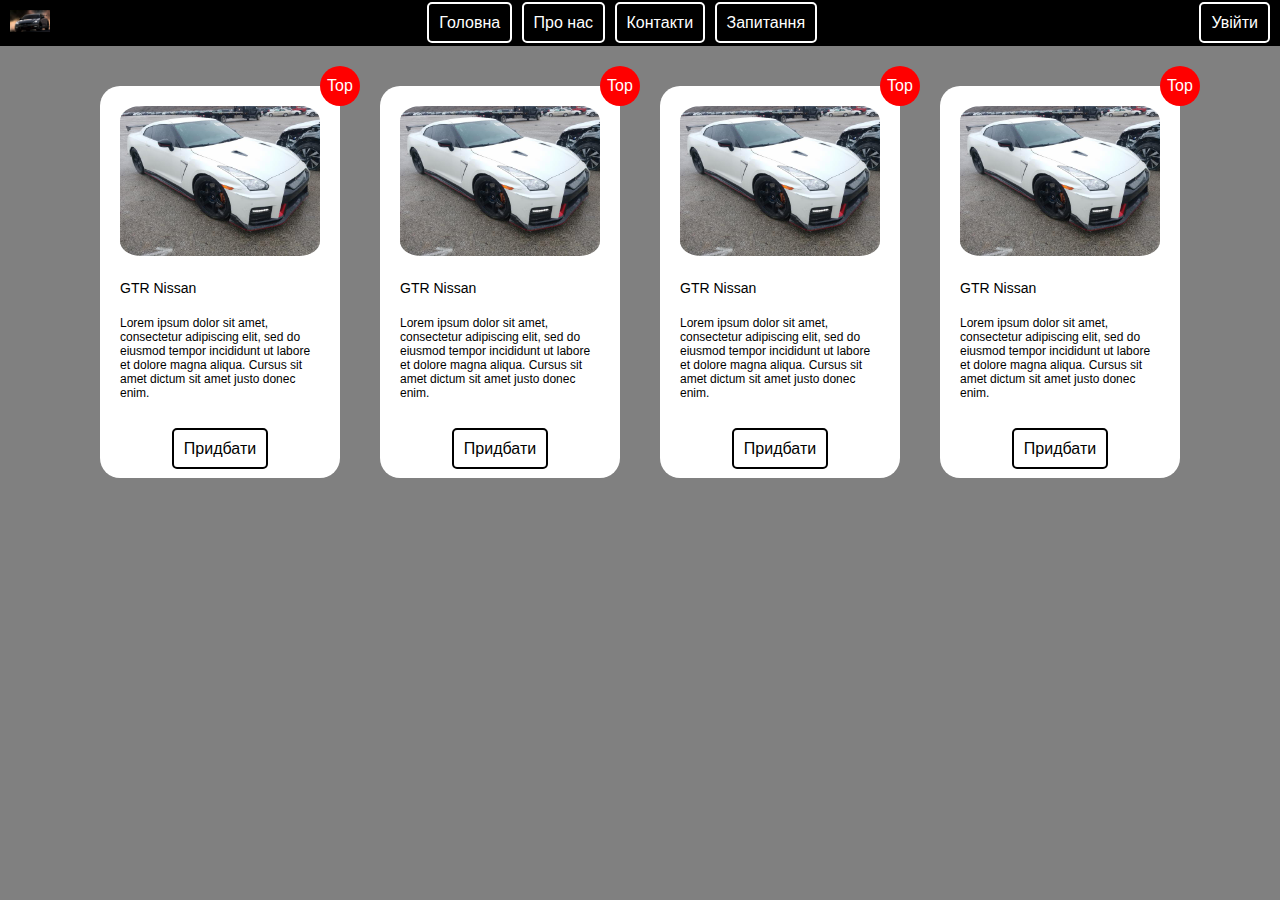
==== index.html @ 3092bdd8 "task" ====
<!DOCTYPE html>
<html lang="en">
<head>
    <meta charset="UTF-8">
    <title>Project</title>
    <link rel = "stylesheet" href="style.css">
</head>
<body>
    <header>
        <div class="logo"> 
            <img src="image/icon.png" alt="Ікона">
        </div>
        <div class="buttons"> 
            <a href="#" class="button-header">Головна</a>
            <a href="#" class="button-header">Про нас</a>
            <a href="#" class="button-header">Контакти</a>
            <a href="#" class="button-header">Запитання</a>
        </div>
        <div class="btn-menu">
                <li><a class="button-header" href="">Меню</a>
                    <ul>
                        <li><a href="">Головна</a></li>
                        <li><a href="">Про нас</a></li>
                        <li><a href="">Контакти</a></li>
                        <li><a href="">Запитання</a></li>
                    </ul>
                </li>
            </div>
        <div class="login-button"> 
           <a href="#" class="button-header">Увійти</a>
        </div>
    </header>


    <div class="wrapper">
        
        <div class="card">
            <img src="image/card.jpg" alt="Ікона" class="card-image">
            <div class="card-title"> GTR Nissan</div>
            <div class= "card-sub">Lorem ipsum dolor sit amet, consectetur adipiscing elit, sed do eiusmod tempor incididunt ut labore et dolore magna aliqua. Cursus sit amet dictum sit amet justo donec enim. 
            </div>
            <div class="card-button">  <a class="card-butt" href="#">Придбати</a>
            </div>
        </div>

        <div class="card">
            <img src="image/card.jpg" alt="Ікона" class="card-image">
            <div class="card-title"> GTR Nissan</div>
            <div class= "card-sub">Lorem ipsum dolor sit amet, consectetur adipiscing elit, sed do eiusmod tempor incididunt ut labore et dolore magna aliqua. Cursus sit amet dictum sit amet justo donec enim. 
            </div>
            <div class="card-button">  <a class="card-butt" href="#">Придбати</a></div>
        </div>

        <div class="card">
            <img src="image/card.jpg" alt="Ікона" class="card-image">
            <div class="card-title"> GTR Nissan</div>
            <div class= "card-sub">Lorem ipsum dolor sit amet, consectetur adipiscing elit, sed do eiusmod tempor incididunt ut labore et dolore magna aliqua. Cursus sit amet dictum sit amet justo donec enim. 
            </div>
            <div class="card-button">  <a class="card-butt" href="#">Придбати</a></div>
        </div>


        <div class="card">
            <img src="image/card.jpg" alt="Ікона" class="card-image">
            <div class="card-title"> GTR Nissan</div>
            <div class= "card-sub">Lorem ipsum dolor sit amet, consectetur adipiscing elit, sed do eiusmod tempor incididunt ut labore et dolore magna aliqua. Cursus sit amet dictum sit amet justo donec enim. 
            </div>
            <div class="card-button">  <a class="card-butt" href="#">Придбати</a></div>
        </div>
    </div>

</body>
</html>
---- style.css ----
body 
{
    margin: 0;
    font-family: sans-serif;
    background-color: grey;
}

header {
    display: flex;
    justify-content: space-between;
    align-items: center;
    padding: 10px;
    background-color: black; 
}

.logo img {
    width: 40px;
}

.buttons .button-header {
    margin-right: 5px; 
}

.button-header 
{
    padding: 10px; 
    border: 2px solid white; 
    border-radius: 5px;
    text-decoration: none; 
    color: white; 
}

.button-header:hover {
    background-color: white; 
    color: black; 
}

.wrapper 
{
    display: flex;
    justify-content: center;
    margin-top: 20px;  
    flex-wrap: wrap;  
}

.card 
{
    background-color: white;
    width: 200px;
    border-radius: 20px;
    padding:20px;
    margin: 20px;
    position: relative;
    transition: .3s;
}

.card:hover
{
    transition: .3s;
    box-shadow: 5px 5px 20px #1A1A19;
}

.card::before
{
    position: absolute;
    text-align: center;
    content: "Top";
    width: 40px;
    height: 40px;
    top: -20px; 
    right: -20px; 
    background-color: red;
    color: white;
    border-radius: 100%; 
    line-height: 40px;
}

.card-image {
    width: 100%;
    border-radius: 10%;
}

.card-sub {
    font-size: 12px;
    font-weight: 300;
    margin-top: 20px;
}

.card-title {
    margin-top: 20px;
    font-size: 14px;
    font-weight: 500;
}

.card-button {
    margin-top: 40px; 
    text-align: center;
}

.card-butt {
    padding: 10px; 
    border: 2px solid black; 
    border-radius: 5px;
    text-decoration: none; 
    color: black; 
}

.card-butt:hover {
   background-color: black;
   color: white;
}

.btn-menu 
{
    display: none;
}

.btn-menu li 
{
    width: 100px;
    list-style: none;
    position: relative;
}

.btn-menu a 
{
    display: block;
    text-align: center;
    padding: 10px;
    border: 2px solid white; 
    border-radius: 5px;
    text-decoration: none; 
    color: white; 
    transition: all .5s;
}

.btn-menu a:hover {
    background: white;
    color:black;
}

.btn-menu ul {
    position: absolute;
    display: none;
    padding: 0;
    margin: 0; 
    z-index: 1;
}


.btn-menu ul li a {
    border-color: black; 
    background-color: white;
    color: black;
}
.btn-menu ul li a:hover {
    border-color: black; 
    background-color: black;
    color: white;
}

.btn-menu li:hover ul 
{
    display: block;
}


@media screen and (max-width: 769px) 
{
    .buttons 
    {
        display: none;
    }

    .card 
    {
       width: 100%; 
    }

    .btn-menu
    {
        display: block;
    }
}

@media screen and (min-width: 769px) and (max-width: 960px) {

    .card 
    {
        width: calc(50% - 80px) ; 
    }
}
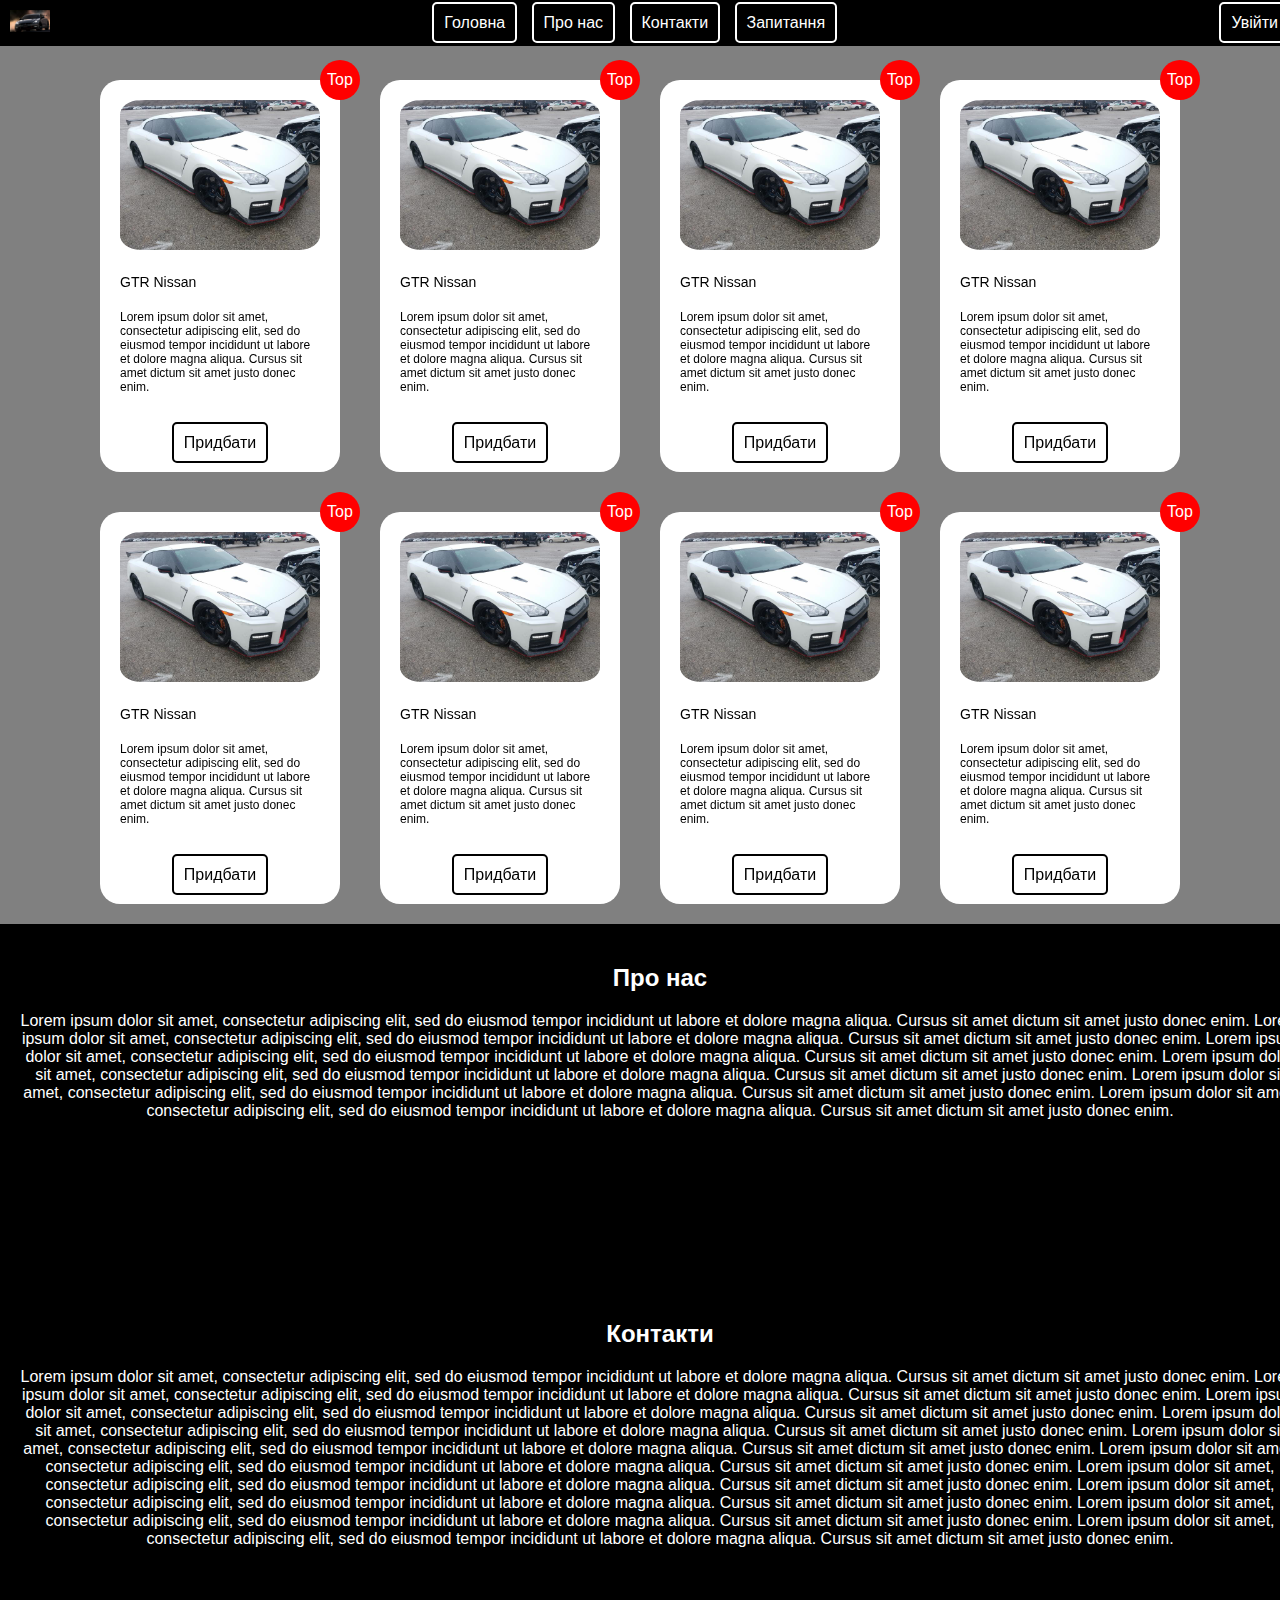
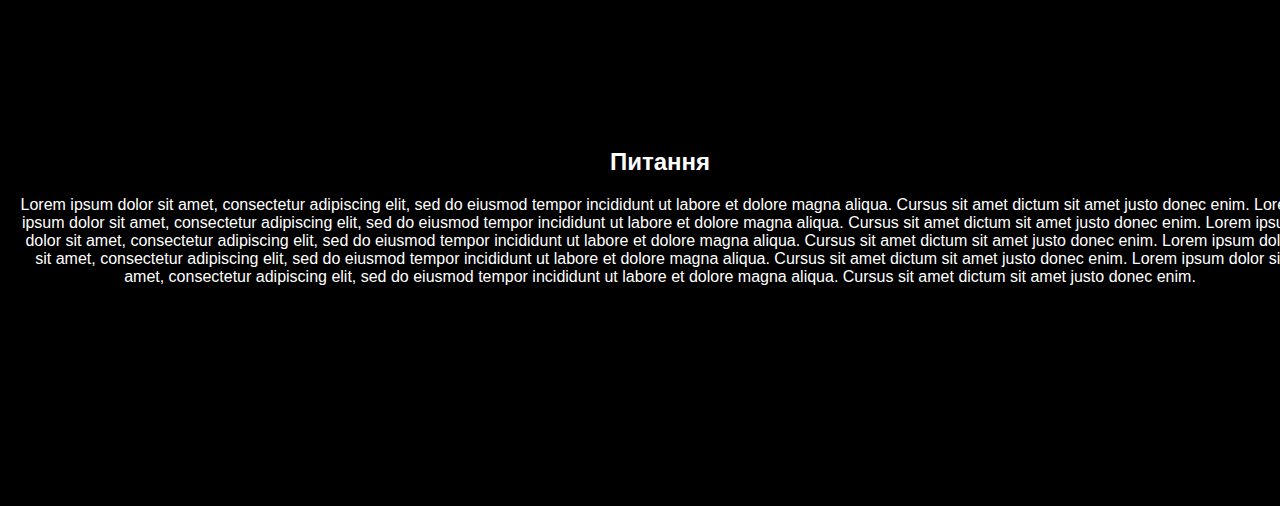
==== commit 8be1113b: "task" ====
--- a/index.html
+++ b/index.html
@@ -4,70 +4,246 @@
     <meta charset="UTF-8">
     <title>Project</title>
     <link rel = "stylesheet" href="style.css">
+
+    
+    <script>
+    function handleClickInfo(event) {
+      
+        var clickedElement = event.target;
+
+        var parent = clickedElement.closest('.card');
+
+        parent.style.transform = 'rotateY(180deg)';
+        parent.style.boxShadow = '5px 5px 20px #1A1A19';
+
+    }
+    function handleClickNoInfo(event) {
+      
+        var clickedElement = event.target;
+
+        var parent = clickedElement.closest('.card');
+
+        parent.style.transform = 'rotateY(0deg)';
+        parent.style.boxShadow = 'none';
+
+    }
+
+
+</script>
+
+
+
 </head>
 <body>
+    <div class="page">
     <header>
         <div class="logo"> 
             <img src="image/icon.png" alt="Ікона">
         </div>
         <div class="buttons"> 
-            <a href="#" class="button-header">Головна</a>
-            <a href="#" class="button-header">Про нас</a>
-            <a href="#" class="button-header">Контакти</a>
-            <a href="#" class="button-header">Запитання</a>
+            <a href="#main" class="button-header">Головна</a>
+            <a href="#about" class="button-header">Про нас</a>
+            <a href="#contact" class="button-header">Контакти</a>
+            <a href="#questions" class="button-header">Запитання</a>
         </div>
         <div class="btn-menu">
                 <li><a class="button-header" href="">Меню</a>
                     <ul>
-                        <li><a href="">Головна</a></li>
-                        <li><a href="">Про нас</a></li>
-                        <li><a href="">Контакти</a></li>
-                        <li><a href="">Запитання</a></li>
+                        <li><a href="#main">Головна</a></li>
+                        <li><a href="#about">Про нас</a></li>
+                        <li><a href="#contact">Контакти</a></li>
+                        <li><a href="#questions">Запитання</a></li>
                     </ul>
                 </li>
             </div>
         <div class="login-button"> 
-           <a href="#" class="button-header">Увійти</a>
+           <a href="login.html" class="button-header">Увійти</a>
         </div>
     </header>
 
 
-    <div class="wrapper">
+    <div class="wrapper" id="main">
         
-        <div class="card">
-            <img src="image/card.jpg" alt="Ікона" class="card-image">
-            <div class="card-title"> GTR Nissan</div>
-            <div class= "card-sub">Lorem ipsum dolor sit amet, consectetur adipiscing elit, sed do eiusmod tempor incididunt ut labore et dolore magna aliqua. Cursus sit amet dictum sit amet justo donec enim. 
-            </div>
-            <div class="card-button">  <a class="card-butt" href="#">Придбати</a>
-            </div>
-        </div>
-
-        <div class="card">
-            <img src="image/card.jpg" alt="Ікона" class="card-image">
-            <div class="card-title"> GTR Nissan</div>
-            <div class= "card-sub">Lorem ipsum dolor sit amet, consectetur adipiscing elit, sed do eiusmod tempor incididunt ut labore et dolore magna aliqua. Cursus sit amet dictum sit amet justo donec enim. 
-            </div>
-            <div class="card-button">  <a class="card-butt" href="#">Придбати</a></div>
-        </div>
-
-        <div class="card">
-            <img src="image/card.jpg" alt="Ікона" class="card-image">
-            <div class="card-title"> GTR Nissan</div>
-            <div class= "card-sub">Lorem ipsum dolor sit amet, consectetur adipiscing elit, sed do eiusmod tempor incididunt ut labore et dolore magna aliqua. Cursus sit amet dictum sit amet justo donec enim. 
-            </div>
-            <div class="card-button">  <a class="card-butt" href="#">Придбати</a></div>
-        </div>
-
-
-        <div class="card">
-            <img src="image/card.jpg" alt="Ікона" class="card-image">
-            <div class="card-title"> GTR Nissan</div>
-            <div class= "card-sub">Lorem ipsum dolor sit amet, consectetur adipiscing elit, sed do eiusmod tempor incididunt ut labore et dolore magna aliqua. Cursus sit amet dictum sit amet justo donec enim. 
-            </div>
-            <div class="card-button">  <a class="card-butt" href="#">Придбати</a></div>
-        </div>
+     
+
+        <div class="card">
+        <div class="card-front">
+            <img src="image/card.jpg" alt="Ікона" class="card-image">
+            <div class="card-title"> GTR Nissan</div>
+            <div class= "card-sub">Lorem ipsum dolor sit amet, consectetur adipiscing elit, sed do eiusmod tempor incididunt ut labore et dolore magna aliqua. Cursus sit amet dictum sit amet justo donec enim. 
+            </div>
+            <div class="card-button">  
+                <a class="card-butt" href="#" onclick="handleClickInfo(event)">Придбати</a>
+            </div>
+        </div>
+        <div class="card-back">
+            <div class="card-content">
+                <p>Нема в наявності</p>
+                <a class="card-butt" href="#" onclick="handleClickNoInfo(event)">До товару</a>
+            </div>
+        </div>
+        </div>
+
+
+        <div class="card">
+        <div class="card-front">
+            <img src="image/card.jpg" alt="Ікона" class="card-image">
+            <div class="card-title"> GTR Nissan</div>
+            <div class= "card-sub">Lorem ipsum dolor sit amet, consectetur adipiscing elit, sed do eiusmod tempor incididunt ut labore et dolore magna aliqua. Cursus sit amet dictum sit amet justo donec enim. 
+            </div>
+            <div class="card-button">  
+                <a class="card-butt" href="#" onclick="handleClickInfo(event)">Придбати</a>
+            </div>
+        </div>
+        <div class="card-back">
+            <div class="card-content">
+                <p>Нема в наявності</p>
+                <a class="card-butt" href="#" onclick="handleClickNoInfo(event)">До товару</a>
+            </div>
+        </div>
+        </div>
+
+
+        <div class="card">
+        <div class="card-front">
+            <img src="image/card.jpg" alt="Ікона" class="card-image">
+            <div class="card-title"> GTR Nissan</div>
+            <div class= "card-sub">Lorem ipsum dolor sit amet, consectetur adipiscing elit, sed do eiusmod tempor incididunt ut labore et dolore magna aliqua. Cursus sit amet dictum sit amet justo donec enim. 
+            </div>
+            <div class="card-button">  
+                <a class="card-butt" href="#" onclick="handleClickInfo(event)">Придбати</a>
+            </div>
+        </div>
+        <div class="card-back">
+            <div class="card-content">
+                <p>Нема в наявності</p>
+                <a class="card-butt" href="#" onclick="handleClickNoInfo(event)">До товару</a>
+            </div>
+        </div>
+        </div>
+
+
+        <div class="card">
+        <div class="card-front">
+            <img src="image/card.jpg" alt="Ікона" class="card-image">
+            <div class="card-title"> GTR Nissan</div>
+            <div class= "card-sub">Lorem ipsum dolor sit amet, consectetur adipiscing elit, sed do eiusmod tempor incididunt ut labore et dolore magna aliqua. Cursus sit amet dictum sit amet justo donec enim. 
+            </div>
+            <div class="card-button">  
+                <a class="card-butt" href="#" onclick="handleClickInfo(event)">Придбати</a>
+            </div>
+        </div>
+        <div class="card-back">
+            <div class="card-content">
+                <p>Нема в наявності</p>
+                <a class="card-butt" href="#" onclick="handleClickNoInfo(event)">До товару</a>
+            </div>
+        </div>
+        </div>
+
+
+        <div class="card">
+        <div class="card-front">
+            <img src="image/card.jpg" alt="Ікона" class="card-image">
+            <div class="card-title"> GTR Nissan</div>
+            <div class= "card-sub">Lorem ipsum dolor sit amet, consectetur adipiscing elit, sed do eiusmod tempor incididunt ut labore et dolore magna aliqua. Cursus sit amet dictum sit amet justo donec enim. 
+            </div>
+            <div class="card-button">  
+                <a class="card-butt" href="#" onclick="handleClickInfo(event)">Придбати</a>
+            </div>
+        </div>
+        <div class="card-back">
+            <div class="card-content">
+                <p>Нема в наявності</p>
+                <a class="card-butt" href="#" onclick="handleClickNoInfo(event)">До товару</a>
+            </div>
+        </div>
+        </div>
+
+
+        <div class="card">
+        <div class="card-front">
+            <img src="image/card.jpg" alt="Ікона" class="card-image">
+            <div class="card-title"> GTR Nissan</div>
+            <div class= "card-sub">Lorem ipsum dolor sit amet, consectetur adipiscing elit, sed do eiusmod tempor incididunt ut labore et dolore magna aliqua. Cursus sit amet dictum sit amet justo donec enim. 
+            </div>
+            <div class="card-button">  
+                <a class="card-butt" href="#" onclick="handleClickInfo(event)">Придбати</a>
+            </div>
+        </div>
+        <div class="card-back">
+            <div class="card-content">
+                <p>Нема в наявності</p>
+                <a class="card-butt" href="#" onclick="handleClickNoInfo(event)">До товару</a>
+            </div>
+        </div>
+        </div>
+
+
+        <div class="card">
+        <div class="card-front">
+            <img src="image/card.jpg" alt="Ікона" class="card-image">
+            <div class="card-title"> GTR Nissan</div>
+            <div class= "card-sub">Lorem ipsum dolor sit amet, consectetur adipiscing elit, sed do eiusmod tempor incididunt ut labore et dolore magna aliqua. Cursus sit amet dictum sit amet justo donec enim. 
+            </div>
+            <div class="card-button">  
+                <a class="card-butt" href="#" onclick="handleClickInfo(event)">Придбати</a>
+            </div>
+        </div>
+        <div class="card-back">
+            <div class="card-content">
+                <p>Нема в наявності</p>
+                <a class="card-butt" href="#" onclick="handleClickNoInfo(event)">До товару</a>
+            </div>
+        </div>
+        </div>
+
+
+        <div class="card">
+        <div class="card-front">
+            <img src="image/card.jpg" alt="Ікона" class="card-image">
+            <div class="card-title"> GTR Nissan</div>
+            <div class= "card-sub">Lorem ipsum dolor sit amet, consectetur adipiscing elit, sed do eiusmod tempor incididunt ut labore et dolore magna aliqua. Cursus sit amet dictum sit amet justo donec enim. 
+            </div>
+            <div class="card-button">  
+                <a class="card-butt" href="#" onclick="handleClickInfo(event)">Придбати</a>
+            </div>
+        </div>
+        <div class="card-back">
+            <div class="card-content">
+                <p>Нема в наявності</p>
+                <a class="card-butt" href="#" onclick="handleClickNoInfo(event)">До товару</a>
+            </div>
+        </div>
+        </div>
+
+
     </div>
 
+ <footer>
+        <div id="about" class="info">
+            <h2>Про нас</h2>
+            <p>Lorem ipsum dolor sit amet, consectetur adipiscing elit, sed do eiusmod tempor incididunt ut labore et dolore magna aliqua. Cursus sit amet dictum sit amet justo donec enim.
+            Lorem ipsum dolor sit amet, consectetur adipiscing elit, sed do eiusmod tempor incididunt ut labore et dolore magna aliqua. Cursus sit amet dictum sit amet justo donec enim. 
+            Lorem ipsum dolor sit amet, consectetur adipiscing elit, sed do eiusmod tempor incididunt ut labore et dolore magna aliqua. Cursus sit amet dictum sit amet justo donec enim. 
+            Lorem ipsum dolor sit amet, consectetur adipiscing elit, sed do eiusmod tempor incididunt ut labore et dolore magna aliqua. Cursus sit amet dictum sit amet justo donec enim. Lorem ipsum dolor sit amet, consectetur adipiscing elit, sed do eiusmod tempor incididunt ut labore et dolore magna aliqua. Cursus sit amet dictum sit amet justo donec enim. Lorem ipsum dolor sit amet, consectetur adipiscing elit, sed do eiusmod tempor incididunt ut labore et dolore magna aliqua. Cursus sit amet dictum sit amet justo donec enim.  </p>
+        </div>
+        <div id="contact" class="info">
+            <h2>Контакти</h2>
+            <p>Lorem ipsum dolor sit amet, consectetur adipiscing elit, sed do eiusmod tempor incididunt ut labore et dolore magna aliqua. Cursus sit amet dictum sit amet justo donec enim. 
+Lorem ipsum dolor sit amet, consectetur adipiscing elit, sed do eiusmod tempor incididunt ut labore et dolore magna aliqua. Cursus sit amet dictum sit amet justo donec enim. Lorem ipsum dolor sit amet, consectetur adipiscing elit, sed do eiusmod tempor incididunt ut labore et dolore magna aliqua. Cursus sit amet dictum sit amet justo donec enim. Lorem ipsum dolor sit amet, consectetur adipiscing elit, sed do eiusmod tempor incididunt ut labore et dolore magna aliqua. Cursus sit amet dictum sit amet justo donec enim. Lorem ipsum dolor sit amet, consectetur adipiscing elit, sed do eiusmod tempor incididunt ut labore et dolore magna aliqua. Cursus sit amet dictum sit amet justo donec enim. Lorem ipsum dolor sit amet, consectetur adipiscing elit, sed do eiusmod tempor incididunt ut labore et dolore magna aliqua. Cursus sit amet dictum sit amet justo donec enim. 
+Lorem ipsum dolor sit amet, consectetur adipiscing elit, sed do eiusmod tempor incididunt ut labore et dolore magna aliqua. Cursus sit amet dictum sit amet justo donec enim. Lorem ipsum dolor sit amet, consectetur adipiscing elit, sed do eiusmod tempor incididunt ut labore et dolore magna aliqua. Cursus sit amet dictum sit amet justo donec enim. Lorem ipsum dolor sit amet, consectetur adipiscing elit, sed do eiusmod tempor incididunt ut labore et dolore magna aliqua. Cursus sit amet dictum sit amet justo donec enim. Lorem ipsum dolor sit amet, consectetur adipiscing elit, sed do eiusmod tempor incididunt ut labore et dolore magna aliqua. Cursus sit amet dictum sit amet justo donec enim. 
+            </p>
+        </div>
+        <div id="questions" class="info">
+            <h2>Питання</h2>
+            <p>Lorem ipsum dolor sit amet, consectetur adipiscing elit, sed do eiusmod tempor incididunt ut labore et dolore magna aliqua. Cursus sit amet dictum sit amet justo donec enim. 
+            Lorem ipsum dolor sit amet, consectetur adipiscing elit, sed do eiusmod tempor incididunt ut labore et dolore magna aliqua. Cursus sit amet dictum sit amet justo donec enim. 
+        Lorem ipsum dolor sit amet, consectetur adipiscing elit, sed do eiusmod tempor incididunt ut labore et dolore magna aliqua. Cursus sit amet dictum sit amet justo donec enim. 
+    Lorem ipsum dolor sit amet, consectetur adipiscing elit, sed do eiusmod tempor incididunt ut labore et dolore magna aliqua. Cursus sit amet dictum sit amet justo donec enim. 
+Lorem ipsum dolor sit amet, consectetur adipiscing elit, sed do eiusmod tempor incididunt ut labore et dolore magna aliqua. Cursus sit amet dictum sit amet justo donec enim. </p>
+        </div>
+    </footer>
+    </div>
 </body>
 </html>--- a/style.css
+++ b/style.css
@@ -4,22 +4,31 @@
     font-family: sans-serif;
     background-color: grey;
 }
-
+.page
+{
+    display: flex;
+    flex-direction: column;
+    overflow: hidden;
+}
 header {
     display: flex;
     justify-content: space-between;
     align-items: center;
     padding: 10px;
     background-color: black; 
+    position: fixed;
+    z-index: 3;
+    width: 100%;
 }
 
 .logo img {
     width: 40px;
 }
 
-.buttons .button-header {
-    margin-right: 5px; 
-}
+.button-header {
+    margin-left: 10px; 
+}
+
 
 .button-header 
 {
@@ -39,26 +48,48 @@
 {
     display: flex;
     justify-content: center;
-    margin-top: 20px;  
+    margin-top: 60px;  
     flex-wrap: wrap;  
 }
 
+
+
 .card 
 {
-    background-color: white;
+           
     width: 200px;
     border-radius: 20px;
     padding:20px;
     margin: 20px;
     position: relative;
     transition: .3s;
-}
-
-.card:hover
-{
-    transition: .3s;
-    box-shadow: 5px 5px 20px #1A1A19;
-}
+    transform-style: preserve-3d;
+    transition: transform 0.5s;
+    transform: rotateY(0deg);
+    background-color: white;
+}
+
+
+.card-back {
+    width: 100%;
+    height: 100%;
+}
+
+.card-back 
+{
+    top:0;
+    left:0;
+    position: absolute;
+    backface-visibility: hidden;
+    text-align: center;
+}
+
+.card-back {
+    background-color: white;
+    color: black;
+    transform: rotateY(180deg);
+}
+
 
 .card::before
 {
@@ -110,6 +141,7 @@
    color: white;
 }
 
+
 .btn-menu 
 {
     display: none;
@@ -164,7 +196,26 @@
     display: block;
 }
 
-
+footer {
+    background-color: #000000;
+    color: #ffffff;
+    text-align: center;
+    padding: 20px;
+    width: 100%;
+    height: 100%;
+}
+
+footer a {
+    color: #ffffff;
+    text-decoration: none;
+    margin: 0 10px;
+}
+
+
+.info 
+{
+    margin-bottom: 200px;
+}
 @media screen and (max-width: 769px) 
 {
     .buttons 
